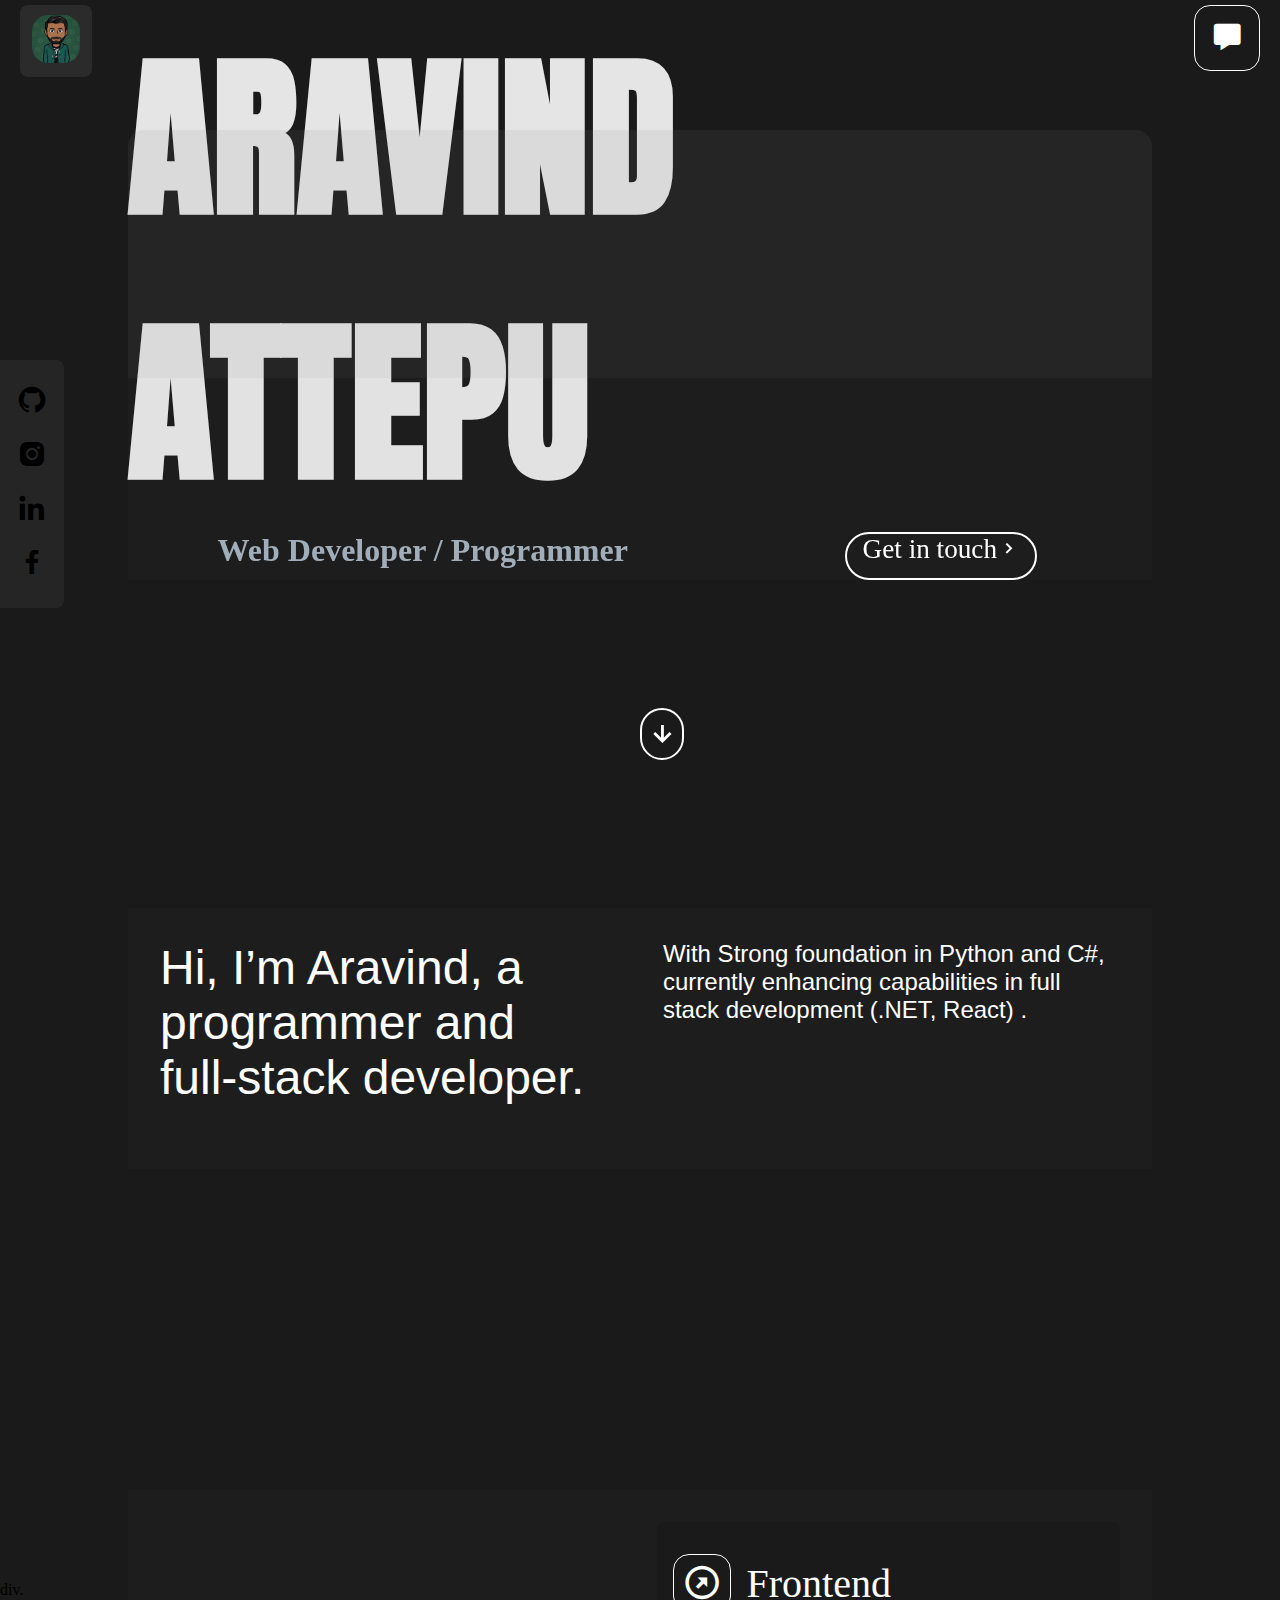
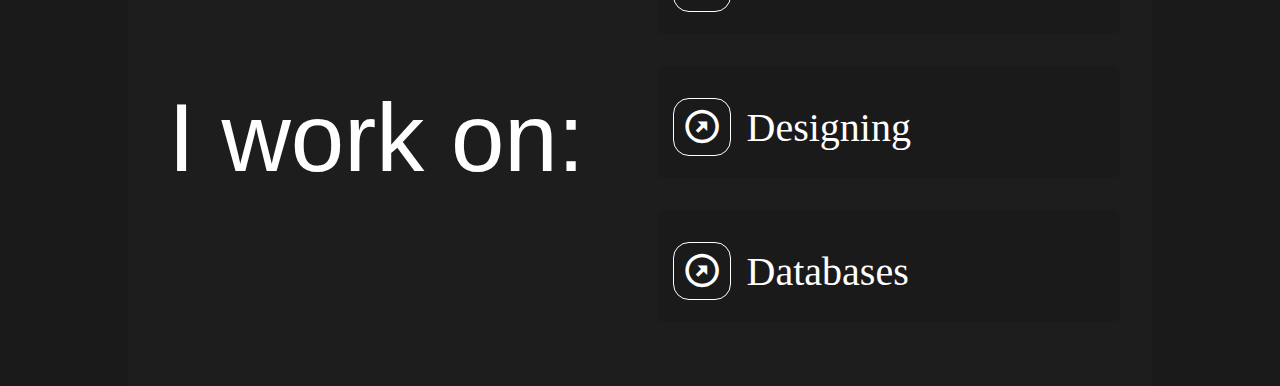
==== index.html @ 782bd21f "loaded" ====
<!DOCTYPE html>
<html lang="en">
<head>
    <meta charset="UTF-8">
    <meta name="viewport" content="width=device-width, initial-scale=1.0">
    <title>tech_bachelor</title>
    <link rel="stylesheet" href="styles.css">
    <link href='https://unpkg.com/boxicons@2.1.4/css/boxicons.min.css' rel='stylesheet'>
    <link rel="preconnect" href="https://fonts.googleapis.com">
<link rel="preconnect" href="https://fonts.gstatic.com" crossorigin>
<link href="https://fonts.googleapis.com/css2?family=Anton&display=swap" rel="stylesheet">
<link href="https://fonts.googleapis.com/css2?family=Inter:ital,opsz,wght@0,14..32,100..900;1,14..32,100..900&display=swap" rel="stylesheet">




</head>
<body>
   <div class="socialicons" style="position:absolute; height: 100%;">
    <div class="socialbox">
        
        <div class="icon"><a href="https://github.com/AravindAttepu"><i class='bx bxl-github'></i></a></div>
        <div class="icon"><a href="https://www.instagram.com/tech_bachelor/"><i class='bx bxl-instagram-alt'></i></a></div>
        <div class="icon"><a href="https://www.linkedin.com/in/aravind-attepu-5a6b39199/"><i class='bx bxl-linkedin'></i></a></div>
        <div class="icon"><a href=""><i class='bx bxl-facebook' ></i></a></div>
    </div>
</div>

    <div class="nav-bar">
        <div class="logo">
            <a href="./index.html">
            <img src="logo.jpg" alt="">
        </a>
        </div>
        <a href="mailto:aravindattepu@gmail.com">
        <div class="msg">
            <i class='bx bxs-message'></i> 
        </div></a>
    </div>
    <div class="main">
        <div class="myintro">
            <div class="myintro myname"></div>
            <span class="fullname">ARAVIND ATTEPU</span>
            <div class="profession">
                <div class="work">
                    <span>Web Developer / Programmer</span>
                </div>
                <div class="contactbtn">
                    <a href="">Get in touch<i style="font-size: 1.4rem;" class='bx bx-chevron-right' ></i></a>
                </div>
            </div>
        </div>
        <div class="downarrow" >
            <div class="shape">
                <div class="arrow"><a style="text-decoration: none; color: white;" href="#about"><i style="font-size: 2rem;" class='bx bx-down-arrow-alt' ></i></a></div>
            </div>
        </div>
        <div class="about" id="about">
            <div class="heading" style="margin-bottom: 2rem;"><span>
                Hi, I’m Aravind, a programmer and full-stack developer.</span>
            <span></span></div>
            <div class="description"><span>With Strong foundation in Python and C#, currently enhancing capabilities in full stack development (.NET, React) .</span></div>
        </div>
        <div class="skillsbox">
        <div class="skills about">
            <div class="skills-head heading"><span style="font-size: 3em; text-align: center;">I work on:</span></div>
            <div class="skills-info">
                <div class="skill">
                    <div class="arrow"><i class='bx bx-right-top-arrow-circle' ></i></div>
                    <div class="skill-name"><a href="frontend_projects.html">Frontend</a></div>
                </div>
                <div class="skill">
                    <div class="arrow"><i class='bx bx-right-top-arrow-circle'></i></div>
                    <div class="skill-name"><a href="">Designing</a></div></div>
                <div class="skill">
                    <div class="arrow"><i class='bx bx-right-top-arrow-circle'></i></div>
                    <div class="skill-name"><a href="">Databases</a></div>
                </div>
            </div>
        </div>
    </div>
    div.
   

</div>
</body>
</html>
---- styles.css ----
body, html{
    background-color:#1a1a1a;
    font-size: 16px;
    margin:0;
 
    
}
.nav-bar{
    box-sizing: border-box;
    height:max-content;
    width: 100%;
    display: flex;
    justify-content: space-between;
    background-color: #1a1a1a;
    text-align: center;
    justify-items: center;
border-radius: 1rem;
    padding: 5px 20px;
    

}
.nav-bar .logo{
   
    width: 4.5rem;
    height: 4.5rem;
    
    align-content: center;
    text-align: center;
 
    background-size: cover;
    background-color: #2b2b2b;
    border-radius: 0.5rem;
}
.nav-bar .logo img{
    border-radius: 1rem;
    width: 3rem;
    height: 3rem;
    object-fit: cover;
    
}
.nav-bar .msg
{
    align-content: center;
    width: 4em;
    height:4em;
    border-radius: 1rem;
    border: 1px solid white;
    overflow: hidden;
}
.nav-bar .msg i{
    color: white;
    font-size: 2em;
}
.main .myintro{
    box-sizing: border-box;
    margin-top:3rem;
    width: 80%;
    height: 50vh;
    background-color: #252525;
    border-radius: 1rem;
    position: relative;
    left: 10vw;
    
    
}.main .myintro .myname{
    justify-content: baseline;
    background-color:#1d1d1d;
position: absolute;
    height:calc(100% - 55%);
    width: 100%;
   left: 0;
    bottom: 0vh;
border-radius: 0;
    text-align: center;
}
.main .myintro .fullname{
    position: absolute;
    font-size: 11rem;
    font-weight: 600;
    font-family: "Anton",sans-serif;
    justify-content: center;
    display: flex;
    justify-content: center;
    width: 100%;
    bottom: 5vh;
   
    mix-blend-mode: difference;
    color: white;
    cursor: none;
}

.main .myintro .profession{
    position: absolute;
   
    width: inherit;
    margin: 0rem;
    bottom: 0vh;
    display: flex;
    justify-content:space-between;
    box-sizing: border-box;
    height: max-content;
    margin: 0 7vw;
  
  
}

.main .myintro .profession .work{
    font-size: 2rem;
    font-weight: bold;
    color: rgb(161, 174, 185);
}

.main .myintro .profession .contactbtn{
    box-sizing: border-box;
    width:12rem;
    height: 3rem;
    border-radius: 2rem;
    border: 2px solid white;
    align-content:last baseline;
    text-align: center;
    padding-bottom: 0.3rem;
    transition: 0.3s ease-out;
}
.main .myintro .profession .contactbtn a{
 text-decoration: none;
 font-size: 1.7em;
display: inline-block;
color: white;

}
.main .downarrow .shape
{position: relative;
   
   
    border: 2px solid white;
    height: 3rem;
    width:2.5rem;
    border-radius: 2em;
    text-align: center;
    align-content: center;
    left: 50vw;
}
.main .downarrow {
    position: relative;
    height: max-content;
    width: 100%;
    text-align: center;
    top:10vw;
}
.main .myintro .profession .contactbtn:hover{
   
    transform: scale(1.055);
}
.main .about{
    display: flex;
    justify-content:space-around;
    box-sizing: border-box;
    flex-direction: row; 
    width: 80%;
    height: max-content;
    top:20vh;
    position: relative;
    left:10vw;
    padding: 2em;

    background-color:#1d1d1d;
    margin-top: 6em;
    transition: 0.9s linear;
}
.main .about .heading{
    font-family: Arial, Helvetica, sans-serif;
  
    font-size: 3em;
    color: white;
    box-sizing: border-box;
    padding-right:4rem;
}
.main .about .description{
    font-family:Arial, Helvetica, sans-serif;
   
    font-size: 1.5em;
    font-weight: 100;
   font-weight: lighter;
  
    color: white;
}
.main .skillsbox{
    width: 100%;
    height: max-content;
  flex-direction: column;
  position: relative;
  top:25vh;
    
    
}
.main .skills{
    display: flex;
   flex-direction: row;
   text-wrap: balance;
   
}
.main .skills .skills-head 
{
align-content: center;
width:100%;
text-align: center;


}
.main .skills .skills-info{
height: auto;
width:100%;
}
.main .skills .skills-info .skill{
    width:100%;
    height: 7rem;
    
    margin-bottom: 2rem;
    justify-content: center;
    display: grid;
    grid-template-columns: repeat(7, 1fr);
    align-items: center;
    background-color: #1a1a1a;
    transition: 0.2s linear;
    border-radius: 0.5rem;
   
}

.main .skills .skills-info .skill:hover{
transform:translate(1rem)
}


.main .skills .skills-info .skill .arrow{
    height:3.5rem;
    width:3.5rem;
    border: 1px solid white;
    margin: 2rem 1rem;
    text-align: center;
    align-content: center;
    border-radius: 1rem;
    
}

.main .skills .skills-info .skill .arrow i{
color:white;
font-size: 2.5rem;
}

.main .skills .skills-info .skill .skill-name{


}

.main .skills .skills-info .skill .skill-name a{
    color: white;
    font-size: 2.5rem;
    font-family: 'Larsseit' sans-serif;
    text-decoration: none;
    padding-right: 100%;
}
.main .skills .skills-head{
    font-size: 2rem;
    color:white
    

}

.socialbox{
    
    
    background-color:#252525;
    height:max-content;
    width: 5vw;
    position: fixed;
    top: 40vh;
    border-radius: 0 0.5rem 0.5rem 0;
    padding: 0.5rem 0;
    

}
.socialbox .icon {
font-size: 2rem;
text-align: center;
box-sizing: border-box;
margin: 1rem 0;
transition: 0.2s ease-in;

}
.socialbox i{
    color:black;
}
.socialbox i:hover{
    transform: scale(1.2);
    
    text-shadow: 0 0px 20px white;
}

@media (max-width : 992px) {
    .main .skills .skills-head{
        font-size: 1.1rem;
        font-weight: bold;
        margin-bottom: 2rem;
        
        padding: 0;
        
    }
   
    .main .about{
        flex-wrap: wrap;
        justify-content: center;

    }
    body,html{
        font-size: 12px;
       
    }
    .main .skills{
        flex-direction: column;
        justify-content: center;
        text-align: center;
    }
    .main .skills .skills-head{
    }

    .main .myintro .fullname{
        font-size: 3rem;
        bottom: 20vh;
    }
    .main .myintro .profession .work{
        position: absolute;
        font-size: 1em;
        width: 100%;
        text-align: center;
        font-weight: light;
        font-family:'Trebuchet MS', 'Lucida Sans Unicode', 'Lucida Grande', 'Lucida Sans', Arial, sans-serif
    }
    .main .myintro .profession {
        
        position: relative;
        top:30vh;
        text-align: end;
        
    }
    .main .myintro .profession .contactbtn{
       visibility: hidden;
    }
    .main .downarrow .shape{
        left:45vw
    }
    .main .about .description{
        line-height: 3ch;
    }
    .socialbox{
        width: 8vw;
    }
}
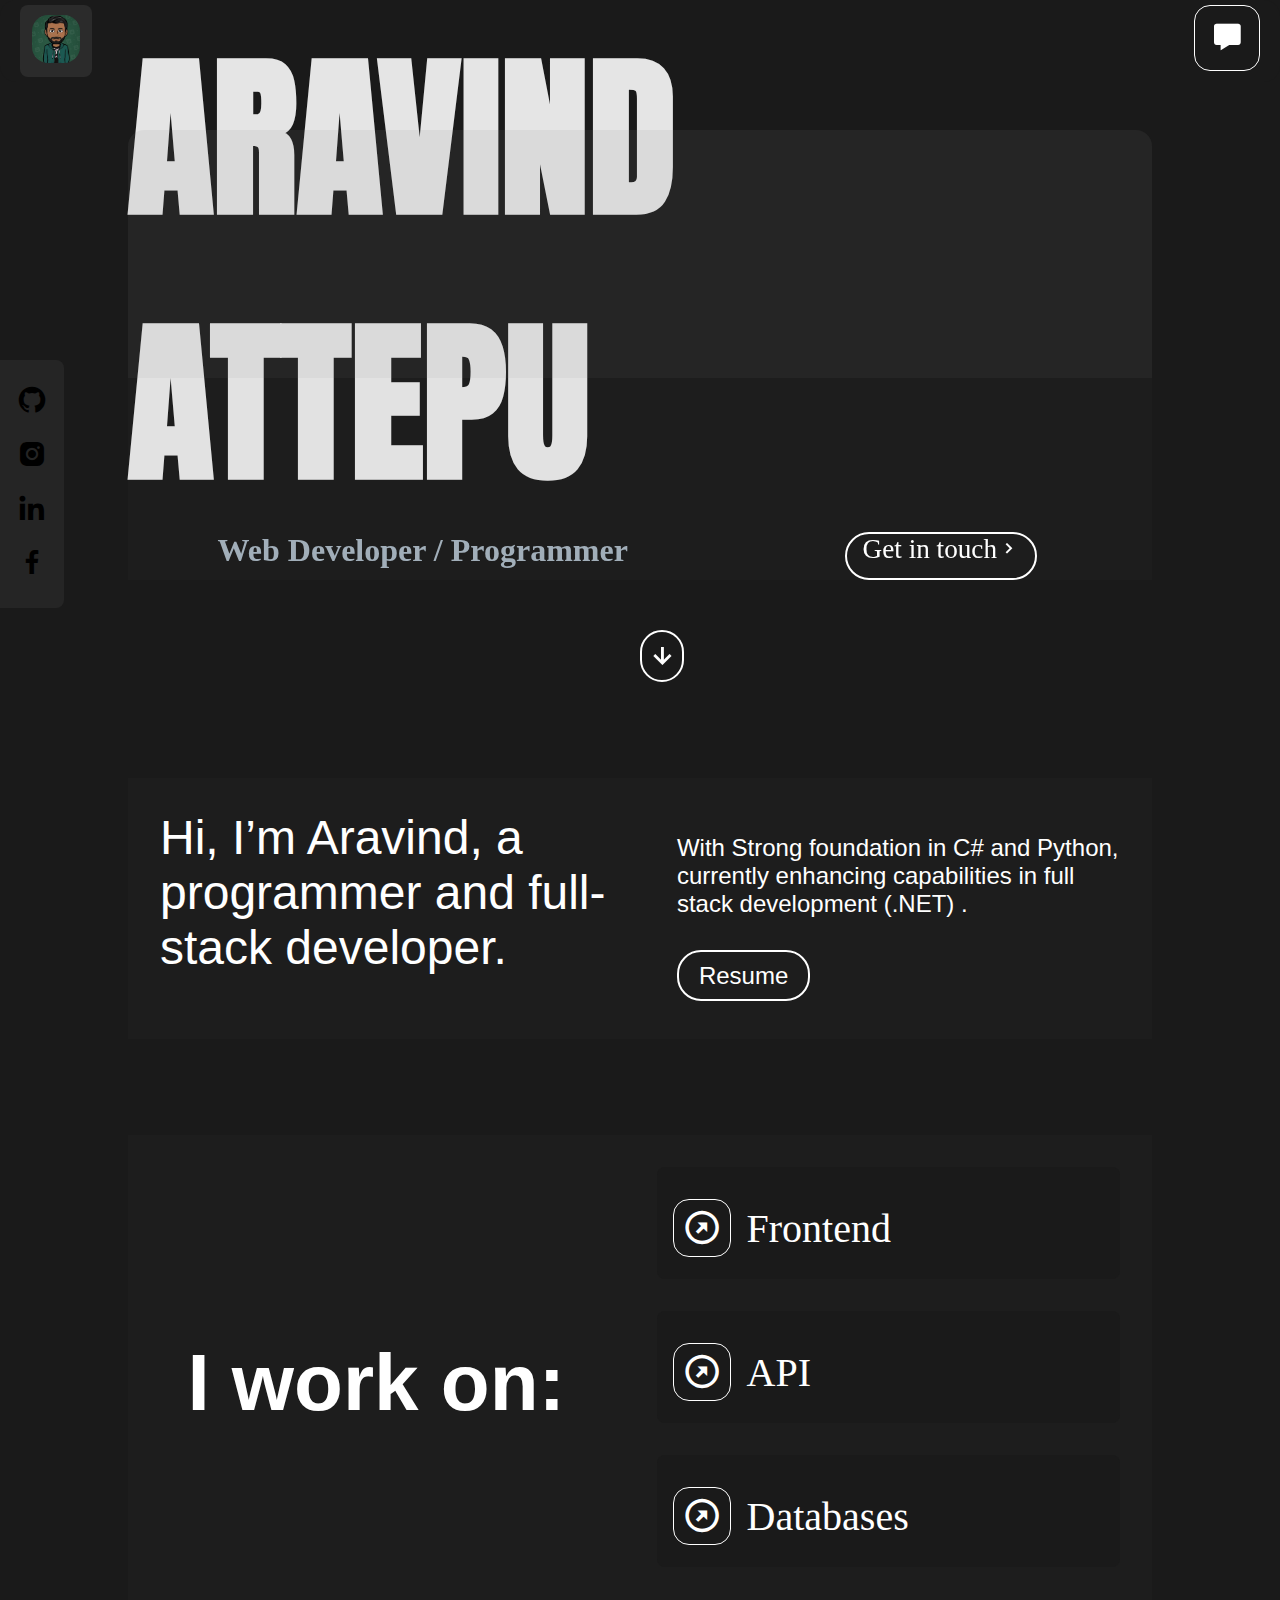
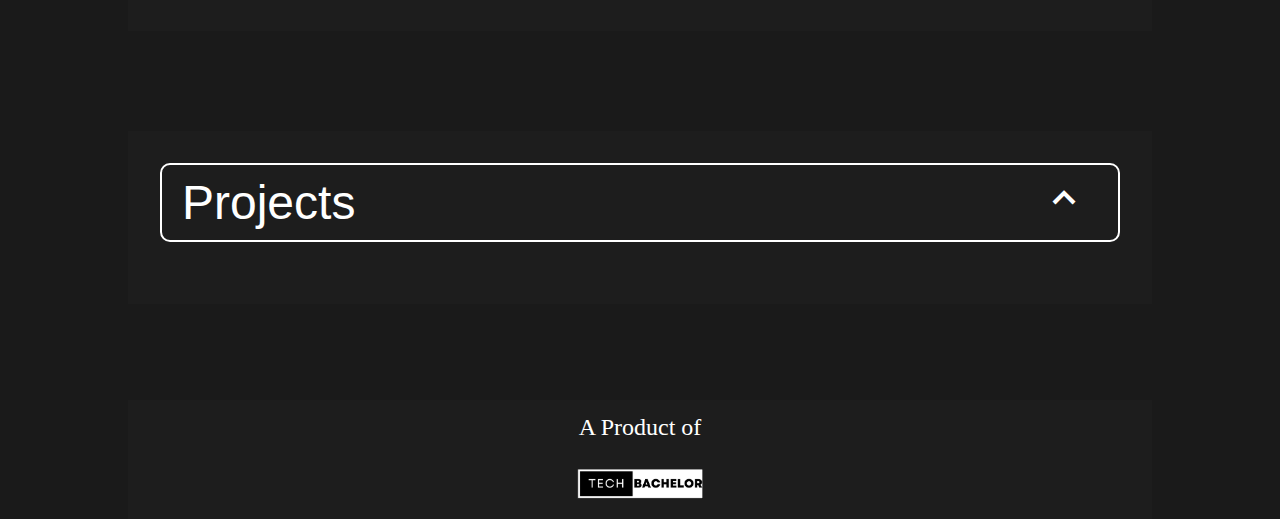
==== commit 52a4c912: "project loaded" ====
--- a/index.html
+++ b/index.html
@@ -5,6 +5,7 @@
     <meta name="viewport" content="width=device-width, initial-scale=1.0">
     <title>tech_bachelor</title>
     <link rel="stylesheet" href="styles.css">
+    
     <link href='https://unpkg.com/boxicons@2.1.4/css/boxicons.min.css' rel='stylesheet'>
     <link rel="preconnect" href="https://fonts.googleapis.com">
 <link rel="preconnect" href="https://fonts.gstatic.com" crossorigin>
@@ -16,7 +17,7 @@
 
 </head>
 <body>
-   <div class="socialicons" style="position:absolute; height: 100%;">
+   <div class="socialicons" style="position:absolute; height: 100%; z-index: 100;">
     <div class="socialbox">
         
         <div class="icon"><a href="https://github.com/AravindAttepu"><i class='bx bxl-github'></i></a></div>
@@ -46,7 +47,7 @@
                     <span>Web Developer / Programmer</span>
                 </div>
                 <div class="contactbtn">
-                    <a href="">Get in touch<i style="font-size: 1.4rem;" class='bx bx-chevron-right' ></i></a>
+                    <a href="mailto:aravindattepu@gmail.com">Get in touch<i style="font-size: 1.4rem;" class='bx bx-chevron-right' ></i></a>
                 </div>
             </div>
         </div>
@@ -55,23 +56,26 @@
                 <div class="arrow"><a style="text-decoration: none; color: white;" href="#about"><i style="font-size: 2rem;" class='bx bx-down-arrow-alt' ></i></a></div>
             </div>
         </div>
-        <div class="about" id="about">
+        <div class="about" id="about" style="">
             <div class="heading" style="margin-bottom: 2rem;"><span>
                 Hi, I’m Aravind, a programmer and full-stack developer.</span>
             <span></span></div>
-            <div class="description"><span>With Strong foundation in Python and C#, currently enhancing capabilities in full stack development (.NET, React) .</span></div>
+            <div class="description" style="box-sizing: border-box;"><p>With Strong foundation in C# and Python, currently enhancing capabilities in full stack development (.NET) .</p>
+                <p><a class="resume" href="https://drive.google.com/file/d/1Z-JsntuvM0H3a1ESGID-cjS2zZkqzYHt/view?usp=sharing" target="_blank">Resume</a></p>
+                </div>
+           
         </div>
         <div class="skillsbox">
         <div class="skills about">
-            <div class="skills-head heading"><span style="font-size: 3em; text-align: center;">I work on:</span></div>
+            <div class="skills-head heading"><span style=" text-align: center;">I work on:</span></div>
             <div class="skills-info">
                 <div class="skill">
                     <div class="arrow"><i class='bx bx-right-top-arrow-circle' ></i></div>
-                    <div class="skill-name"><a href="frontend_projects.html">Frontend</a></div>
+                    <div class="skill-name"><a href="">Frontend</a></div>
                 </div>
                 <div class="skill">
                     <div class="arrow"><i class='bx bx-right-top-arrow-circle'></i></div>
-                    <div class="skill-name"><a href="">Designing</a></div></div>
+                    <div class="skill-name"><a href="">API</a></div></div>
                 <div class="skill">
                     <div class="arrow"><i class='bx bx-right-top-arrow-circle'></i></div>
                     <div class="skill-name"><a href="">Databases</a></div>
@@ -79,9 +83,59 @@
             </div>
         </div>
     </div>
-    div.
+    <div class="navigationsection">
+        <div class="innercontent about" style="text-align: center; display: block;">
+            <div class="projects_gate" id="projects_gate">Projects <span style="float: right; padding-inline-end: 20px;"><i class='bx bx-chevron-down bx-rotate-180'></i></span> </div>
+            <div class="project_tab hide" id="project_tab" >
+            <div class="projects">
+                <div class="heading">Marvel Comics</div>
+                <div class="description">``Display Marvel characters with their comics, series, and detailed info using the Marvel API.``</div>
+                <div class="projectinfo ">
+                    <p>This project is a web application developed using the Marvel API to provide an interactive platform for exploring Marvel characters, their associated comics, and series. Users can:</p>
+                    <ul>
+                        <li><strong>Characters:</strong> Search and discover detailed profiles of iconic Marvel characters.</li>
+                        <li><strong>Comics and Series:</strong> Access comprehensive lists of comics and series featuring specific characters, complete with descriptions, publication details, and imagery.</li>
+                        <li><strong>User-Friendly Interface:</strong> Enjoy a visually engaging and intuitive interface for easy navigation through the vast Marvel universe.</li>
+
+                    </ul>
+                    <p>Website: <a href="https://tech-bachelor.somee.com/" target="_blank" rel="noopener noreferrer">Click here</a>
+                    </p>
+                    
+                </div>
+            </div>
+            <div class="projects">
+                <div class="heading">Order Management</div>
+                <div class="description">``Seamlessly store and track orders in a database.``</div>
+                <div class="projectinfo">
+                    <p>This project is a web-based application designed to manage customer orders efficiently. Key features include:</p>
+                    <ul>
+                        <li><strong>Customer Registration:</strong> New customers can register with email verification to ensure authenticity. Only verified users can place orders.</li>
+                        <li><strong>Order Management:</strong> Customers can enter their orders, including item details, which are securely stored in a database.</li>
+                        <li><strong>Orders Page:</strong> A dedicated page displays all customer orders for easy tracking and management.</li>
+                        <li><strong>AJAX Integration:</strong> AJAX is used to send and receive data seamlessly, providing a smooth and responsive user experience.</li>
+
+                    </ul>
+                    <p>Website: <a href="https://aravindattepu.github.io/Restaurant_webapi/" target="_blank" rel="noopener noreferrer">Click here</a>
+                    </p>
+                    
+                </div>
+            </div>
+            <div class="clonebtn projects_gate" style="background-color: rgb(19, 3, 245);">
+                <a href="frontend_projects.html" style="text-decoration: none; color: white;"><span>Website Clones</span></a>
+
+            </div>
+        </div>
+        <div class="resume_tab"></div>
+        </div>
+
+    </div>
+    <div class="footer about" style="padding: 0; flex-direction: column;">
+        <div class="contact"><span>A Product of </span></div>
+        <div class="footer_details contact"><img height="30px" src="logo-lg.png" alt=""></div>
+    </div>
    
 
 </div>
 </body>
+<script type="text/javascript" src="index.js"></script>
 </html>--- a/styles.css
+++ b/styles.css
@@ -3,8 +3,12 @@
     background-color:#1a1a1a;
     font-size: 16px;
     margin:0;
- 
-    
+    scroll-behavior: smooth; 
+    
+}
+::selection {
+    background-color: #4caf4f00;
+    color: rgb(69, 86, 196);
 }
 .nav-bar{
     box-sizing: border-box;
@@ -141,12 +145,16 @@
     align-content: center;
     left: 50vw;
 }
+.innercontent
+{
+   
+}
 .main .downarrow {
     position: relative;
     height: max-content;
     width: 100%;
     text-align: center;
-    top:10vw;
+   margin-top: 50px;
 }
 .main .myintro .profession .contactbtn:hover{
    
@@ -158,15 +166,15 @@
     box-sizing: border-box;
     flex-direction: row; 
     width: 80%;
-    height: max-content;
-    top:20vh;
+    
+    
     position: relative;
     left:10vw;
     padding: 2em;
 
     background-color:#1d1d1d;
     margin-top: 6em;
-    transition: 0.9s linear;
+
 }
 .main .about .heading{
     font-family: Arial, Helvetica, sans-serif;
@@ -185,14 +193,89 @@
   
     color: white;
 }
+.projects{
+    border: 2px solid white;
+    border-radius: 15px;
+    padding: 10px;
+    margin-bottom: 50px;
+}
+.projectinfo{
+    font-family:Arial, Helvetica, sans-serif;
+    color: rgba(255, 255, 255, 0.567);
+    font-size: 1.2em;
+    text-align: left;
+    text-align: justify;
+    padding-top: 20px;
+    line-height: 1.5;
+
+    
+}
+.projectinfo > ul > li{
+    margin-bottom: 10px;
+}
+.innercontent{
+    transition: all 1s ease-in-out;
+}
+.project_tab{
+    transition: all 1s ease-in-out;
+   
+}
+
+.hide{
+    opacity: 0;
+    max-height: 0;
+    transition: all 0.5s ease-in-out;
+    overflow: hidden;
+    max-height: 0;
+}
+.projects_gate{
+   
+    width:100%;
+    box-sizing: border-box;
+    border-radius: 10px;
+    font-size: 3em;
+    padding: 10px;
+    text-align: left;
+    padding-inline-start: 20px;
+    border: 2px solid;
+    font-family:Arial, Helvetica, sans-serif;
+    margin-bottom: 30px;
+    cursor: pointer;
+    color: white;
+}
+.clonebtn{
+    text-align: center;
+    font-size: 2em;
+    width: 50%;
+    margin: auto;
+}
+.resume{
+    border: 2px solid white;
+    padding: 10px;
+    padding-inline: 20px;
+    border-radius: 1em;
+    text-decoration: none;
+    color: white;
+   position: relative;
+   top:20px
+}
+.navigationsection a{
+    text-decoration: none;
+    color:rgb(59, 59, 255)
+}
 .main .skillsbox{
     width: 100%;
-    height: max-content;
+   
   flex-direction: column;
   position: relative;
-  top:25vh;
-    
-    
+  margin-bottom: 100px;
+    
+    
+}
+.main .skills .skills-head
+{
+    font-size: 5rem;
+    font-weight: bolder;
 }
 .main .skills{
     display: flex;
@@ -261,7 +344,7 @@
     padding-right: 100%;
 }
 .main .skills .skills-head{
-    font-size: 2rem;
+
     color:white
     
 
@@ -295,6 +378,23 @@
     transform: scale(1.2);
     
     text-shadow: 0 0px 20px white;
+}
+
+.footer{
+    padding-top: 100px;
+}
+.contact{
+    color: white;
+   font-size: 1.5rem;
+   font-weight: 500;
+  text-align: center;
+    background-color:#1d1d1d;
+    width: 80%;
+    margin-inline: auto;
+    
+    padding:14px;
+    box-sizing: border-box;
+
 }
 
 @media (max-width : 992px) {
@@ -309,7 +409,8 @@
    
     .main .about{
         flex-wrap: wrap;
-        justify-content: center;
+       
+      
 
     }
     body,html{
@@ -323,10 +424,18 @@
     }
     .main .skills .skills-head{
     }
-
+    .main .about .heading{
+        font-size: 3em;
+    }
+   .projectinfo > ul{
+padding-left: 20px;
+    }
     .main .myintro .fullname{
         font-size: 3rem;
         bottom: 20vh;
+    }
+    .projects > .description{
+        display: none;
     }
     .main .myintro .profession .work{
         position: absolute;
@@ -349,10 +458,20 @@
     .main .downarrow .shape{
         left:45vw
     }
+    
     .main .about .description{
         line-height: 3ch;
     }
     .socialbox{
         width: 8vw;
     }
+    .projects > .heading,.description
+    {
+        text-align: center;
+    }
+    .main .about .description{
+        text-align: left;
+        font-size: 1.3em;
+        
+    }
 }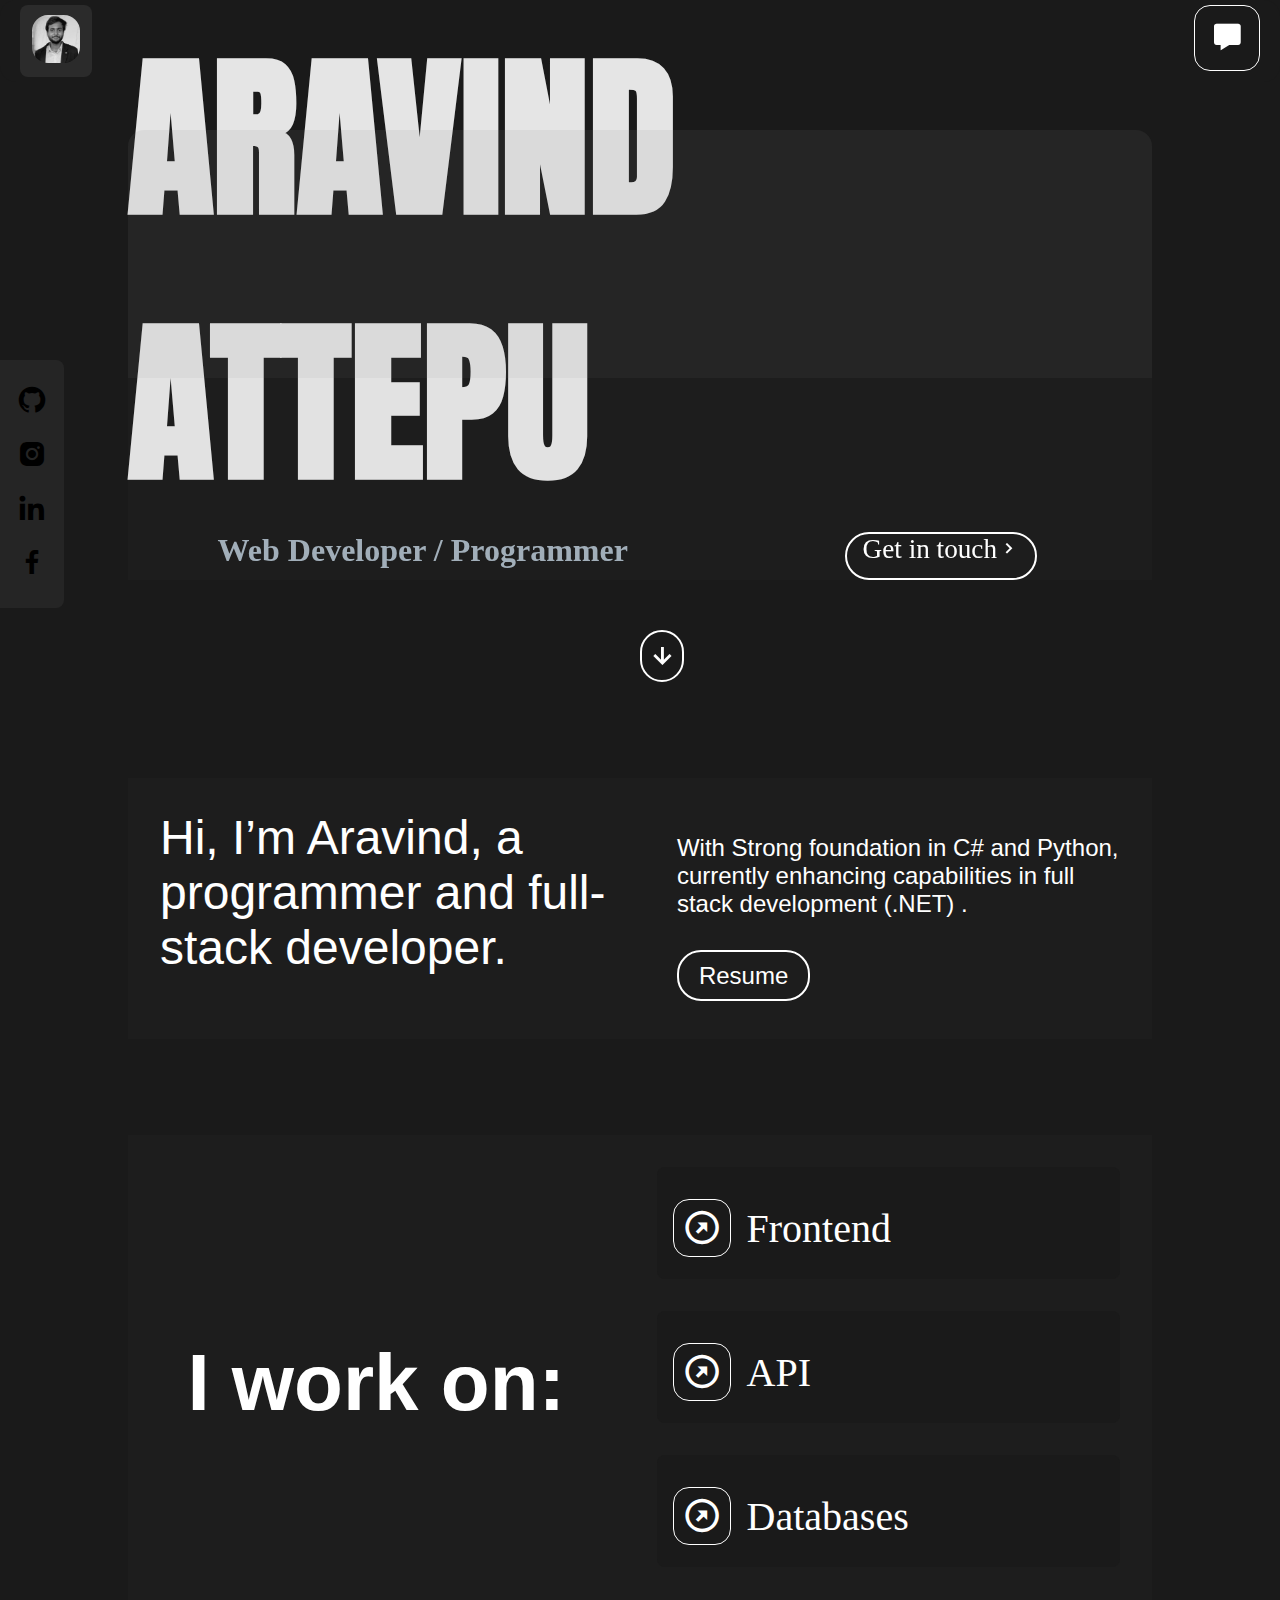
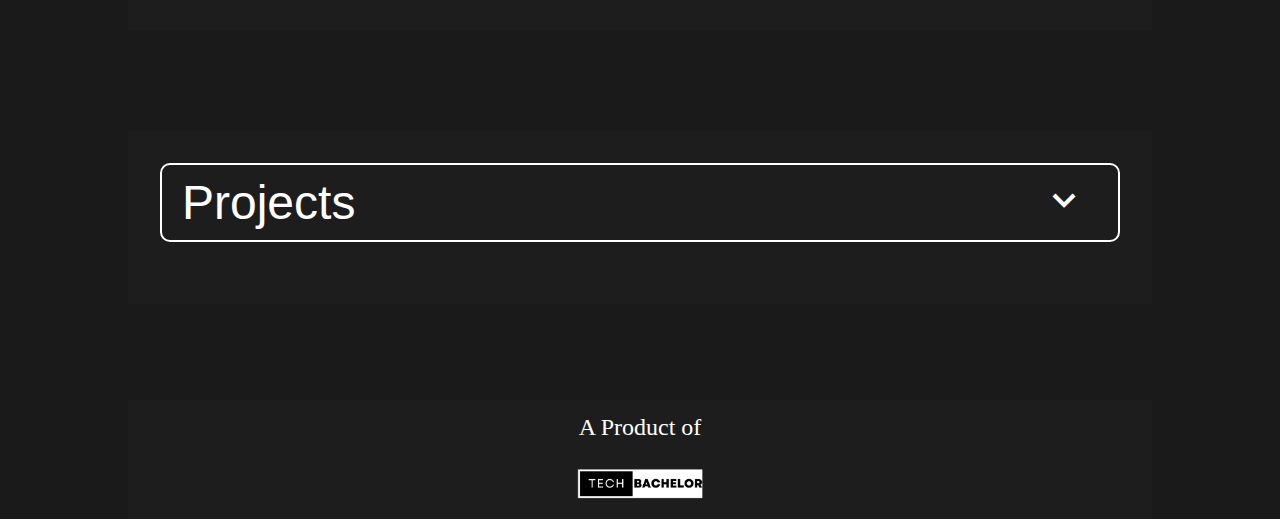
==== commit 79980d12: "Add files via upload" ====
--- a/index.html
+++ b/index.html
@@ -1,141 +1,176 @@
-<!DOCTYPE html>
-<html lang="en">
-<head>
-    <meta charset="UTF-8">
-    <meta name="viewport" content="width=device-width, initial-scale=1.0">
-    <title>tech_bachelor</title>
-    <link rel="stylesheet" href="styles.css">
-    
-    <link href='https://unpkg.com/boxicons@2.1.4/css/boxicons.min.css' rel='stylesheet'>
-    <link rel="preconnect" href="https://fonts.googleapis.com">
-<link rel="preconnect" href="https://fonts.gstatic.com" crossorigin>
-<link href="https://fonts.googleapis.com/css2?family=Anton&display=swap" rel="stylesheet">
-<link href="https://fonts.googleapis.com/css2?family=Inter:ital,opsz,wght@0,14..32,100..900;1,14..32,100..900&display=swap" rel="stylesheet">
-
-
-
-
-</head>
-<body>
-   <div class="socialicons" style="position:absolute; height: 100%; z-index: 100;">
-    <div class="socialbox">
-        
-        <div class="icon"><a href="https://github.com/AravindAttepu"><i class='bx bxl-github'></i></a></div>
-        <div class="icon"><a href="https://www.instagram.com/tech_bachelor/"><i class='bx bxl-instagram-alt'></i></a></div>
-        <div class="icon"><a href="https://www.linkedin.com/in/aravind-attepu-5a6b39199/"><i class='bx bxl-linkedin'></i></a></div>
-        <div class="icon"><a href=""><i class='bx bxl-facebook' ></i></a></div>
-    </div>
-</div>
-
-    <div class="nav-bar">
-        <div class="logo">
-            <a href="./index.html">
-            <img src="logo.jpg" alt="">
-        </a>
-        </div>
-        <a href="mailto:aravindattepu@gmail.com">
-        <div class="msg">
-            <i class='bx bxs-message'></i> 
-        </div></a>
-    </div>
-    <div class="main">
-        <div class="myintro">
-            <div class="myintro myname"></div>
-            <span class="fullname">ARAVIND ATTEPU</span>
-            <div class="profession">
-                <div class="work">
-                    <span>Web Developer / Programmer</span>
-                </div>
-                <div class="contactbtn">
-                    <a href="mailto:aravindattepu@gmail.com">Get in touch<i style="font-size: 1.4rem;" class='bx bx-chevron-right' ></i></a>
-                </div>
-            </div>
-        </div>
-        <div class="downarrow" >
-            <div class="shape">
-                <div class="arrow"><a style="text-decoration: none; color: white;" href="#about"><i style="font-size: 2rem;" class='bx bx-down-arrow-alt' ></i></a></div>
-            </div>
-        </div>
-        <div class="about" id="about" style="">
-            <div class="heading" style="margin-bottom: 2rem;"><span>
-                Hi, I’m Aravind, a programmer and full-stack developer.</span>
-            <span></span></div>
-            <div class="description" style="box-sizing: border-box;"><p>With Strong foundation in C# and Python, currently enhancing capabilities in full stack development (.NET) .</p>
-                <p><a class="resume" href="https://drive.google.com/file/d/1Z-JsntuvM0H3a1ESGID-cjS2zZkqzYHt/view?usp=sharing" target="_blank">Resume</a></p>
-                </div>
-           
-        </div>
-        <div class="skillsbox">
-        <div class="skills about">
-            <div class="skills-head heading"><span style=" text-align: center;">I work on:</span></div>
-            <div class="skills-info">
-                <div class="skill">
-                    <div class="arrow"><i class='bx bx-right-top-arrow-circle' ></i></div>
-                    <div class="skill-name"><a href="">Frontend</a></div>
-                </div>
-                <div class="skill">
-                    <div class="arrow"><i class='bx bx-right-top-arrow-circle'></i></div>
-                    <div class="skill-name"><a href="">API</a></div></div>
-                <div class="skill">
-                    <div class="arrow"><i class='bx bx-right-top-arrow-circle'></i></div>
-                    <div class="skill-name"><a href="">Databases</a></div>
-                </div>
-            </div>
-        </div>
-    </div>
-    <div class="navigationsection">
-        <div class="innercontent about" style="text-align: center; display: block;">
-            <div class="projects_gate" id="projects_gate">Projects <span style="float: right; padding-inline-end: 20px;"><i class='bx bx-chevron-down bx-rotate-180'></i></span> </div>
-            <div class="project_tab hide" id="project_tab" >
-            <div class="projects">
-                <div class="heading">Marvel Comics</div>
-                <div class="description">``Display Marvel characters with their comics, series, and detailed info using the Marvel API.``</div>
-                <div class="projectinfo ">
-                    <p>This project is a web application developed using the Marvel API to provide an interactive platform for exploring Marvel characters, their associated comics, and series. Users can:</p>
-                    <ul>
-                        <li><strong>Characters:</strong> Search and discover detailed profiles of iconic Marvel characters.</li>
-                        <li><strong>Comics and Series:</strong> Access comprehensive lists of comics and series featuring specific characters, complete with descriptions, publication details, and imagery.</li>
-                        <li><strong>User-Friendly Interface:</strong> Enjoy a visually engaging and intuitive interface for easy navigation through the vast Marvel universe.</li>
-
-                    </ul>
-                    <p>Website: <a href="https://tech-bachelor.somee.com/" target="_blank" rel="noopener noreferrer">Click here</a>
-                    </p>
-                    
-                </div>
-            </div>
-            <div class="projects">
-                <div class="heading">Order Management</div>
-                <div class="description">``Seamlessly store and track orders in a database.``</div>
-                <div class="projectinfo">
-                    <p>This project is a web-based application designed to manage customer orders efficiently. Key features include:</p>
-                    <ul>
-                        <li><strong>Customer Registration:</strong> New customers can register with email verification to ensure authenticity. Only verified users can place orders.</li>
-                        <li><strong>Order Management:</strong> Customers can enter their orders, including item details, which are securely stored in a database.</li>
-                        <li><strong>Orders Page:</strong> A dedicated page displays all customer orders for easy tracking and management.</li>
-                        <li><strong>AJAX Integration:</strong> AJAX is used to send and receive data seamlessly, providing a smooth and responsive user experience.</li>
-
-                    </ul>
-                    <p>Website: <a href="https://aravindattepu.github.io/Restaurant_webapi/" target="_blank" rel="noopener noreferrer">Click here</a>
-                    </p>
-                    
-                </div>
-            </div>
-            <div class="clonebtn projects_gate" style="background-color: rgb(19, 3, 245);">
-                <a href="frontend_projects.html" style="text-decoration: none; color: white;"><span>Website Clones</span></a>
-
-            </div>
-        </div>
-        <div class="resume_tab"></div>
-        </div>
-
-    </div>
-    <div class="footer about" style="padding: 0; flex-direction: column;">
-        <div class="contact"><span>A Product of </span></div>
-        <div class="footer_details contact"><img height="30px" src="logo-lg.png" alt=""></div>
-    </div>
-   
-
-</div>
-</body>
-<script type="text/javascript" src="index.js"></script>
+<!DOCTYPE html>
+<html lang="en">
+<head>
+    <meta charset="UTF-8">
+    <meta name="viewport" content="width=device-width, initial-scale=1.0">
+    <title>tech_bachelor</title>
+    <link rel="stylesheet" href="styles.css">
+    
+    <link href='https://unpkg.com/boxicons@2.1.4/css/boxicons.min.css' rel='stylesheet'>
+    <link rel="preconnect" href="https://fonts.googleapis.com">
+<link rel="preconnect" href="https://fonts.gstatic.com" crossorigin>
+<link href="https://fonts.googleapis.com/css2?family=Anton&display=swap" rel="stylesheet">
+<link href="https://fonts.googleapis.com/css2?family=Inter:ital,opsz,wght@0,14..32,100..900;1,14..32,100..900&display=swap" rel="stylesheet">
+
+
+
+
+</head>
+<body>
+   <div class="socialicons" style="position:absolute; height: 100%; z-index: 100;">
+    <div class="socialbox">
+        
+        <div class="icon"><a href="https://github.com/AravindAttepu"><i class='bx bxl-github'></i></a></div>
+        <div class="icon"><a href="https://www.instagram.com/tech_bachelor/"><i class='bx bxl-instagram-alt'></i></a></div>
+        <div class="icon"><a href="https://www.linkedin.com/in/aravind-attepu-5a6b39199/"><i class='bx bxl-linkedin'></i></a></div>
+        <div class="icon"><a href=""><i class='bx bxl-facebook' ></i></a></div>
+    </div>
+</div>
+
+    <div class="nav-bar">
+        <div class="logo">
+            <a href="./index.html">
+            <img src="profile.png" alt="">
+        </a>
+        </div>
+        <a href="mailto:aravindattepu@gmail.com">
+        <div class="msg">
+            <i class='bx bxs-message'></i> 
+        </div></a>
+    </div>
+    <div class="main">
+        <div class="myintro">
+            <div class="myintro myname"></div>
+            <span class="fullname">ARAVIND ATTEPU</span>
+            <div class="profession">
+                <div class="work">
+                    <span>Web Developer / Programmer</span>
+                </div>
+                <div class="contactbtn">
+                    <a href="mailto:aravindattepu@gmail.com">Get in touch<i style="font-size: 1.4rem;" class='bx bx-chevron-right' ></i></a>
+                </div>
+            </div>
+        </div>
+        <div class="downarrow" >
+            <div class="shape">
+                <div class="arrow"><a style="text-decoration: none; color: white;" href="#about"><i style="font-size: 2rem;" class='bx bx-down-arrow-alt' ></i></a></div>
+            </div>
+        </div>
+        <div class="about" id="about" style="">
+            <div class="heading" style="margin-bottom: 2rem;"><span>
+                Hi, I’m Aravind, a programmer and full-stack developer.</span>
+            <span></span></div>
+            <div class="description" style="box-sizing: border-box;"><p>With Strong foundation in C# and Python, currently enhancing capabilities in full stack development (.NET) .</p>
+                <p><a class="resume" href="https://drive.google.com/file/d/1XsPG6WqtU1S13CMLSv3Vjuhn6eRN1OPO/view?usp=sharing" target="_blank">Resume</a></p>
+                </div>
+           
+        </div>
+        <div class="skillsbox">
+        <div class="skills about">
+            <div class="skills-head heading"><span style=" text-align: center;">I work on:</span></div>
+            <div class="skills-info">
+                <div class="skill">
+                    <div class="arrow"><i class='bx bx-right-top-arrow-circle' ></i></div>
+                    <div class="skill-name"><a href="">Frontend</a></div>
+                </div>
+                <div class="skill">
+                    <div class="arrow"><i class='bx bx-right-top-arrow-circle'></i></div>
+                    <div class="skill-name"><a href="">API</a></div></div>
+                <div class="skill">
+                    <div class="arrow"><i class='bx bx-right-top-arrow-circle'></i></div>
+                    <div class="skill-name"><a href="">Databases</a></div>
+                </div>
+            </div>
+        </div>
+    </div>
+    <div class="navigationsection">
+        <div class="innercontent about" style="text-align: center; display: block;">
+            <div class="projects_gate" id="projects_gate">Projects <span style="float: right; padding-inline-end: 20px;"><i class='bx bx-chevron-down bx-rotate-0'></i></span> </div>
+            <div class="project_tab hide" id="project_tab" >
+                <div class="projects">
+                    <div class="heading">Fake Restaurant API</div>
+                    <div class="description">``A mock API for restaurant-related data, ideal for testing and development.``</div>
+                    <div class="projectinfo">
+                        <p>The Fake Restaurant API is a mock API designed for developers to simulate restaurant-related data for testing and development purposes.</p>
+                        <ul>
+                            <li><strong>Realistic Restaurant Data:</strong> Provides names, addresses, resaurant type and more</li>
+                            <li><strong>Menu & Pricing:</strong> Simulates food items, categories, and pricing details.</li>
+                            <li><strong>Order Simulation: </strong> Supports order processing.</li>
+                            <li><strong>User Authentication:</strong> Enables basic authentication to identify user and make orders.</li>
+    
+                        </ul>
+                        <p>Website: <a href="https://fakerestaurantapi.runasp.net/" target="_blank" rel="noopener noreferrer">Click here</a>
+                        </p>
+                        
+                    </div>
+                </div>
+            <div class="projects">
+                <div class="heading">Marvel Comics</div>
+                <div class="description">``Display Marvel characters with their comics, series, and detailed info using the Marvel API.``</div>
+                <div class="projectinfo ">
+                    <p>This project is a web application developed using the Marvel API to provide an interactive platform for exploring Marvel characters, their associated comics, and series. Users can:</p>
+                    <ul>
+                        <li><strong>Characters:</strong> Search and discover detailed profiles of iconic Marvel characters.</li>
+                        <li><strong>Comics and Series:</strong> Access comprehensive lists of comics and series featuring specific characters, complete with descriptions, publication details, and imagery.</li>
+                        <li><strong>User-Friendly Interface:</strong> Enjoy a visually engaging and intuitive interface for easy navigation through the vast Marvel universe.</li>
+
+                    </ul>
+                    <p>Website: <a href="https://tech-bachelor.somee.com/" target="_blank" rel="noopener noreferrer">Click here</a>
+                    </p>
+                    
+                </div>
+            </div>
+            <div class="projects">
+                <div class="heading">Order Management</div>
+                <div class="description">``Seamlessly store and track orders in a database.``</div>
+                <div class="projectinfo">
+                    <p>This project is a web-based application designed to manage customer orders efficiently. Key features include:</p>
+                    <ul>
+                        <li><strong>Customer Registration:</strong> New customers can register with email verification to ensure authenticity. Only verified users can place orders.</li>
+                        <li><strong>Order Management:</strong> Customers can enter their orders, including item details, which are securely stored in a database.</li>
+                        <li><strong>Orders Page:</strong> A dedicated page displays all customer orders for easy tracking and management.</li>
+                        <li><strong>AJAX Integration:</strong> AJAX is used to send and receive data seamlessly, providing a smooth and responsive user experience.</li>
+
+                    </ul>
+                    <p>Website: <a href="https://aravindattepu.github.io/Restaurant_webapi/" target="_blank" rel="noopener noreferrer">Click here</a>
+                    </p>
+                    
+                </div>
+            </div>
+           
+            <div class="clonebtn projects_gate" style="background-color: rgb(19, 3, 245);">
+                <a href="frontend_projects.html" style="text-decoration: none; color: white;"><span>Website Clones</span></a>
+
+            </div>
+        </div>
+        <div class="resume_tab"></div>
+        </div>
+
+    </div>
+
+    
+               
+               
+
+        
+        
+            
+               
+    
+    <div class="footer about" style="padding: 0; flex-direction: column;">
+        <div class="contact"><span>A Product of </span></div>
+        <div class="footer_details contact"><img height="30px" src="logo-lg.png" alt=""></div>
+    </div>
+   
+
+</div>
+</body>
+<script type="text/javascript" src="index.js"></script>
+
+
+
+
+</script>
+
+    
 </html>--- a/styles.css
+++ b/styles.css
@@ -1,477 +1,551 @@
-
-body, html{
-    background-color:#1a1a1a;
-    font-size: 16px;
-    margin:0;
-    scroll-behavior: smooth; 
-    
-}
-::selection {
-    background-color: #4caf4f00;
-    color: rgb(69, 86, 196);
-}
-.nav-bar{
-    box-sizing: border-box;
-    height:max-content;
-    width: 100%;
-    display: flex;
-    justify-content: space-between;
-    background-color: #1a1a1a;
-    text-align: center;
-    justify-items: center;
-border-radius: 1rem;
-    padding: 5px 20px;
-    
-
-}
-.nav-bar .logo{
-   
-    width: 4.5rem;
-    height: 4.5rem;
-    
-    align-content: center;
-    text-align: center;
- 
-    background-size: cover;
-    background-color: #2b2b2b;
-    border-radius: 0.5rem;
-}
-.nav-bar .logo img{
-    border-radius: 1rem;
-    width: 3rem;
-    height: 3rem;
-    object-fit: cover;
-    
-}
-.nav-bar .msg
-{
-    align-content: center;
-    width: 4em;
-    height:4em;
-    border-radius: 1rem;
-    border: 1px solid white;
-    overflow: hidden;
-}
-.nav-bar .msg i{
-    color: white;
-    font-size: 2em;
-}
-.main .myintro{
-    box-sizing: border-box;
-    margin-top:3rem;
-    width: 80%;
-    height: 50vh;
-    background-color: #252525;
-    border-radius: 1rem;
-    position: relative;
-    left: 10vw;
-    
-    
-}.main .myintro .myname{
-    justify-content: baseline;
-    background-color:#1d1d1d;
-position: absolute;
-    height:calc(100% - 55%);
-    width: 100%;
-   left: 0;
-    bottom: 0vh;
-border-radius: 0;
-    text-align: center;
-}
-.main .myintro .fullname{
-    position: absolute;
-    font-size: 11rem;
-    font-weight: 600;
-    font-family: "Anton",sans-serif;
-    justify-content: center;
-    display: flex;
-    justify-content: center;
-    width: 100%;
-    bottom: 5vh;
-   
-    mix-blend-mode: difference;
-    color: white;
-    cursor: none;
-}
-
-.main .myintro .profession{
-    position: absolute;
-   
-    width: inherit;
-    margin: 0rem;
-    bottom: 0vh;
-    display: flex;
-    justify-content:space-between;
-    box-sizing: border-box;
-    height: max-content;
-    margin: 0 7vw;
-  
-  
-}
-
-.main .myintro .profession .work{
-    font-size: 2rem;
-    font-weight: bold;
-    color: rgb(161, 174, 185);
-}
-
-.main .myintro .profession .contactbtn{
-    box-sizing: border-box;
-    width:12rem;
-    height: 3rem;
-    border-radius: 2rem;
-    border: 2px solid white;
-    align-content:last baseline;
-    text-align: center;
-    padding-bottom: 0.3rem;
-    transition: 0.3s ease-out;
-}
-.main .myintro .profession .contactbtn a{
- text-decoration: none;
- font-size: 1.7em;
-display: inline-block;
-color: white;
-
-}
-.main .downarrow .shape
-{position: relative;
-   
-   
-    border: 2px solid white;
-    height: 3rem;
-    width:2.5rem;
-    border-radius: 2em;
-    text-align: center;
-    align-content: center;
-    left: 50vw;
-}
-.innercontent
-{
-   
-}
-.main .downarrow {
-    position: relative;
-    height: max-content;
-    width: 100%;
-    text-align: center;
-   margin-top: 50px;
-}
-.main .myintro .profession .contactbtn:hover{
-   
-    transform: scale(1.055);
-}
-.main .about{
-    display: flex;
-    justify-content:space-around;
-    box-sizing: border-box;
-    flex-direction: row; 
-    width: 80%;
-    
-    
-    position: relative;
-    left:10vw;
-    padding: 2em;
-
-    background-color:#1d1d1d;
-    margin-top: 6em;
-
-}
-.main .about .heading{
-    font-family: Arial, Helvetica, sans-serif;
-  
-    font-size: 3em;
-    color: white;
-    box-sizing: border-box;
-    padding-right:4rem;
-}
-.main .about .description{
-    font-family:Arial, Helvetica, sans-serif;
-   
-    font-size: 1.5em;
-    font-weight: 100;
-   font-weight: lighter;
-  
-    color: white;
-}
-.projects{
-    border: 2px solid white;
-    border-radius: 15px;
-    padding: 10px;
-    margin-bottom: 50px;
-}
-.projectinfo{
-    font-family:Arial, Helvetica, sans-serif;
-    color: rgba(255, 255, 255, 0.567);
-    font-size: 1.2em;
-    text-align: left;
-    text-align: justify;
-    padding-top: 20px;
-    line-height: 1.5;
-
-    
-}
-.projectinfo > ul > li{
-    margin-bottom: 10px;
-}
-.innercontent{
-    transition: all 1s ease-in-out;
-}
-.project_tab{
-    transition: all 1s ease-in-out;
-   
-}
-
-.hide{
-    opacity: 0;
-    max-height: 0;
-    transition: all 0.5s ease-in-out;
-    overflow: hidden;
-    max-height: 0;
-}
-.projects_gate{
-   
-    width:100%;
-    box-sizing: border-box;
-    border-radius: 10px;
-    font-size: 3em;
-    padding: 10px;
-    text-align: left;
-    padding-inline-start: 20px;
-    border: 2px solid;
-    font-family:Arial, Helvetica, sans-serif;
-    margin-bottom: 30px;
-    cursor: pointer;
-    color: white;
-}
-.clonebtn{
-    text-align: center;
-    font-size: 2em;
-    width: 50%;
-    margin: auto;
-}
-.resume{
-    border: 2px solid white;
-    padding: 10px;
-    padding-inline: 20px;
-    border-radius: 1em;
-    text-decoration: none;
-    color: white;
-   position: relative;
-   top:20px
-}
-.navigationsection a{
-    text-decoration: none;
-    color:rgb(59, 59, 255)
-}
-.main .skillsbox{
-    width: 100%;
-   
-  flex-direction: column;
-  position: relative;
-  margin-bottom: 100px;
-    
-    
-}
-.main .skills .skills-head
-{
-    font-size: 5rem;
-    font-weight: bolder;
-}
-.main .skills{
-    display: flex;
-   flex-direction: row;
-   text-wrap: balance;
-   
-}
-.main .skills .skills-head 
-{
-align-content: center;
-width:100%;
-text-align: center;
-
-
-}
-.main .skills .skills-info{
-height: auto;
-width:100%;
-}
-.main .skills .skills-info .skill{
-    width:100%;
-    height: 7rem;
-    
-    margin-bottom: 2rem;
-    justify-content: center;
-    display: grid;
-    grid-template-columns: repeat(7, 1fr);
-    align-items: center;
-    background-color: #1a1a1a;
-    transition: 0.2s linear;
-    border-radius: 0.5rem;
-   
-}
-
-.main .skills .skills-info .skill:hover{
-transform:translate(1rem)
-}
-
-
-.main .skills .skills-info .skill .arrow{
-    height:3.5rem;
-    width:3.5rem;
-    border: 1px solid white;
-    margin: 2rem 1rem;
-    text-align: center;
-    align-content: center;
-    border-radius: 1rem;
-    
-}
-
-.main .skills .skills-info .skill .arrow i{
-color:white;
-font-size: 2.5rem;
-}
-
-.main .skills .skills-info .skill .skill-name{
-
-
-}
-
-.main .skills .skills-info .skill .skill-name a{
-    color: white;
-    font-size: 2.5rem;
-    font-family: 'Larsseit' sans-serif;
-    text-decoration: none;
-    padding-right: 100%;
-}
-.main .skills .skills-head{
-
-    color:white
-    
-
-}
-
-.socialbox{
-    
-    
-    background-color:#252525;
-    height:max-content;
-    width: 5vw;
-    position: fixed;
-    top: 40vh;
-    border-radius: 0 0.5rem 0.5rem 0;
-    padding: 0.5rem 0;
-    
-
-}
-.socialbox .icon {
-font-size: 2rem;
-text-align: center;
-box-sizing: border-box;
-margin: 1rem 0;
-transition: 0.2s ease-in;
-
-}
-.socialbox i{
-    color:black;
-}
-.socialbox i:hover{
-    transform: scale(1.2);
-    
-    text-shadow: 0 0px 20px white;
-}
-
-.footer{
-    padding-top: 100px;
-}
-.contact{
-    color: white;
-   font-size: 1.5rem;
-   font-weight: 500;
-  text-align: center;
-    background-color:#1d1d1d;
-    width: 80%;
-    margin-inline: auto;
-    
-    padding:14px;
-    box-sizing: border-box;
-
-}
-
-@media (max-width : 992px) {
-    .main .skills .skills-head{
-        font-size: 1.1rem;
-        font-weight: bold;
-        margin-bottom: 2rem;
-        
-        padding: 0;
-        
-    }
-   
-    .main .about{
-        flex-wrap: wrap;
-       
-      
-
-    }
-    body,html{
-        font-size: 12px;
-       
-    }
-    .main .skills{
-        flex-direction: column;
-        justify-content: center;
-        text-align: center;
-    }
-    .main .skills .skills-head{
-    }
-    .main .about .heading{
-        font-size: 3em;
-    }
-   .projectinfo > ul{
-padding-left: 20px;
-    }
-    .main .myintro .fullname{
-        font-size: 3rem;
-        bottom: 20vh;
-    }
-    .projects > .description{
-        display: none;
-    }
-    .main .myintro .profession .work{
-        position: absolute;
-        font-size: 1em;
-        width: 100%;
-        text-align: center;
-        font-weight: light;
-        font-family:'Trebuchet MS', 'Lucida Sans Unicode', 'Lucida Grande', 'Lucida Sans', Arial, sans-serif
-    }
-    .main .myintro .profession {
-        
-        position: relative;
-        top:30vh;
-        text-align: end;
-        
-    }
-    .main .myintro .profession .contactbtn{
-       visibility: hidden;
-    }
-    .main .downarrow .shape{
-        left:45vw
-    }
-    
-    .main .about .description{
-        line-height: 3ch;
-    }
-    .socialbox{
-        width: 8vw;
-    }
-    .projects > .heading,.description
-    {
-        text-align: center;
-    }
-    .main .about .description{
-        text-align: left;
-        font-size: 1.3em;
-        
-    }
+
+body, html{
+    background-color:#1a1a1a;
+    font-size: 16px;
+    margin:0;
+    scroll-behavior: smooth; 
+    
+}
+::selection {
+    background-color: #4caf4f00;
+    color: rgb(69, 86, 196);
+}
+.nav-bar{
+    box-sizing: border-box;
+    height:max-content;
+    width: 100%;
+    display: flex;
+    justify-content: space-between;
+    background-color: #1a1a1a;
+    text-align: center;
+    justify-items: center;
+border-radius: 1rem;
+    padding: 5px 20px;
+    
+
+}
+.nav-bar .logo{
+   
+    width: 4.5rem;
+    height: 4.5rem;
+    
+    align-content: center;
+    text-align: center;
+ 
+    background-size: cover;
+    background-color: #2b2b2b;
+    border-radius: 0.5rem;
+}
+.nav-bar .logo img{
+    border-radius: 1rem;
+    width: 3rem;
+    height: 3rem;
+    object-fit: cover;
+    filter: grayscale(1);
+    
+    
+}
+.logo img{
+    filter: grayscale(1);
+}
+.nav-bar .msg
+{
+    align-content: center;
+    width: 4em;
+    height:4em;
+    border-radius: 1rem;
+    border: 1px solid white;
+    overflow: hidden;
+}
+.nav-bar .msg i{
+    color: white;
+    font-size: 2em;
+}
+.main .myintro{
+    box-sizing: border-box;
+    margin-top:3rem;
+    width: 80%;
+    height: 50vh;
+    background-color: #252525;
+    border-radius: 1rem;
+    position: relative;
+    left: 10vw;
+    
+    
+}.main .myintro .myname{
+    justify-content: baseline;
+    background-color:#1d1d1d;
+position: absolute;
+    height:calc(100% - 55%);
+    width: 100%;
+   left: 0;
+    bottom: 0vh;
+border-radius: 0;
+    text-align: center;
+}
+.main .myintro .fullname{
+    position: absolute;
+    font-size: 11rem;
+    font-weight: 600;
+    font-family: "Anton",sans-serif;
+    justify-content: center;
+    display: flex;
+    justify-content: center;
+    width: 100%;
+    bottom: 5vh;
+   
+    mix-blend-mode: difference;
+    color: white;
+    cursor: none;
+}
+
+.main .myintro .profession{
+    position: absolute;
+   
+    width: inherit;
+    margin: 0rem;
+    bottom: 0vh;
+    display: flex;
+    justify-content:space-between;
+    box-sizing: border-box;
+    height: max-content;
+    margin: 0 7vw;
+  
+  
+}
+
+.main .myintro .profession .work{
+    font-size: 2rem;
+    font-weight: bold;
+    color: rgb(161, 174, 185);
+}
+
+.main .myintro .profession .contactbtn{
+    box-sizing: border-box;
+    width:12rem;
+    height: 3rem;
+    border-radius: 2rem;
+    border: 2px solid white;
+    align-content:last baseline;
+    text-align: center;
+    padding-bottom: 0.3rem;
+    transition: 0.3s ease-out;
+}
+.main .myintro .profession .contactbtn a{
+ text-decoration: none;
+ font-size: 1.7em;
+display: inline-block;
+color: white;
+
+}
+.main .downarrow .shape
+{position: relative;
+   
+   
+    border: 2px solid white;
+    height: 3rem;
+    width:2.5rem;
+    border-radius: 2em;
+    text-align: center;
+    align-content: center;
+    left: 50vw;
+}
+.innercontent
+{
+   
+}
+.main .downarrow {
+    position: relative;
+    height: max-content;
+    width: 100%;
+    text-align: center;
+   margin-top: 50px;
+}
+.main .myintro .profession .contactbtn:hover{
+   
+    transform: scale(1.055);
+}
+.main .about{
+    display: flex;
+    justify-content:space-around;
+    box-sizing: border-box;
+    flex-direction: row; 
+    width: 80%;
+    
+    
+    position: relative;
+    left:10vw;
+    padding: 2em;
+
+    background-color:#1d1d1d;
+    margin-top: 6em;
+
+}
+.main .about .heading{
+    font-family: Arial, Helvetica, sans-serif;
+  
+    font-size: 3em;
+    color: white;
+    box-sizing: border-box;
+    padding-right:4rem;
+}
+.main .about .description{
+    font-family:Arial, Helvetica, sans-serif;
+   
+    font-size: 1.5em;
+    font-weight: 100;
+   font-weight: lighter;
+  
+    color: white;
+}
+.projects{
+    border: 2px solid white;
+    border-radius: 15px;
+    padding: 10px;
+    margin-bottom: 50px;
+}
+.projectinfo{
+    font-family:Arial, Helvetica, sans-serif;
+    color: rgba(255, 255, 255, 0.567);
+    font-size: 1.2em;
+    text-align: left;
+    text-align: justify;
+    padding-top: 20px;
+    line-height: 1.5;
+
+    
+}
+.projectinfo > ul > li{
+    margin-bottom: 10px;
+}
+.innercontent{
+    transition: all 1s ease-in-out;
+}
+.project_tab{
+    transition: all 1s ease-in-out;
+   
+}
+
+.hide{
+    opacity: 0;
+    max-height: 0;
+    transition: all 0.5s ease-in-out;
+    overflow: hidden;
+    max-height: 0;
+}
+.projects_gate{
+   
+    width:100%;
+    box-sizing: border-box;
+    border-radius: 10px;
+    font-size: 3em;
+    padding: 10px;
+    text-align: left;
+    padding-inline-start: 20px;
+    border: 2px solid;
+    font-family:Arial, Helvetica, sans-serif;
+    margin-bottom: 30px;
+    cursor: pointer;
+    color: white;
+    transition: 0.5s ease-in-out
+}
+.clonebtn{
+    text-align: center;
+    font-size: 2em;
+    width: 50%;
+    margin: auto;
+}
+.resume{
+    border: 2px solid white;
+    padding: 10px;
+    padding-inline: 20px;
+    border-radius: 1em;
+    text-decoration: none;
+    color: white;
+   position: relative;
+   top:20px
+}
+.navigationsection a{
+    text-decoration: none;
+    color:rgb(59, 59, 255)
+}
+.main .skillsbox{
+    width: 100%;
+   
+  flex-direction: column;
+  position: relative;
+  margin-bottom: 100px;
+    
+    
+}
+.main .skills .skills-head
+{
+    font-size: 5rem;
+    font-weight: bolder;
+}
+.main .skills{
+    display: flex;
+   flex-direction: row;
+   text-wrap: balance;
+   
+}
+.main .skills .skills-head 
+{
+align-content: center;
+width:100%;
+text-align: center;
+
+
+}
+.main .skills .skills-info{
+height: auto;
+width:100%;
+}
+.main .skills .skills-info .skill{
+    width:100%;
+    height: 7rem;
+    
+    margin-bottom: 2rem;
+    justify-content: center;
+    display: grid;
+    grid-template-columns: repeat(7, 1fr);
+    align-items: center;
+    background-color: #1a1a1a;
+    transition: 0.2s linear;
+    border-radius: 0.5rem;
+   
+}
+
+.main .skills .skills-info .skill:hover{
+transform:translate(1rem)
+}
+
+
+.main .skills .skills-info .skill .arrow{
+    height:3.5rem;
+    width:3.5rem;
+    border: 1px solid white;
+    margin: 2rem 1rem;
+    text-align: center;
+    align-content: center;
+    border-radius: 1rem;
+    
+}
+
+.main .skills .skills-info .skill .arrow i{
+color:white;
+font-size: 2.5rem;
+}
+
+.main .skills .skills-info .skill .skill-name{
+
+
+}
+
+.main .skills .skills-info .skill .skill-name a{
+    color: white;
+    font-size: 2.5rem;
+    font-family: 'Larsseit' sans-serif;
+    text-decoration: none;
+    padding-right: 100%;
+}
+.main .skills .skills-head{
+
+    color:white
+    
+
+}
+
+.socialbox{
+    
+    
+    background-color:#252525;
+    height:max-content;
+    width: 5vw;
+    position: fixed;
+    top: 40vh;
+    border-radius: 0 0.5rem 0.5rem 0;
+    padding: 0.5rem 0;
+    
+
+}
+.socialbox .icon {
+font-size: 2rem;
+text-align: center;
+box-sizing: border-box;
+margin: 1rem 0;
+transition: 0.2s ease-in;
+
+}
+.socialbox i{
+    color:black;
+}
+.socialbox i:hover{
+    transform: scale(1.2);
+    
+    text-shadow: 0 0px 20px white;
+}
+
+.footer{
+    padding-top: 100px;
+}
+.contact{
+    color: white;
+   font-size: 1.5rem;
+   font-weight: 500;
+  text-align: center;
+    background-color:#1d1d1d;
+    width: 80%;
+    margin-inline: auto;
+    
+    padding:14px;
+    box-sizing: border-box;
+
+}
+.innerhead{
+    background-color: #353535;
+    height: 60px;
+    border-radius:  10px 10px 0 0;
+    display: flex;
+    justify-content: space-between;
+    padding-inline:20px;
+    font-size: 20px;
+    font-weight: 600;
+    font-family:Verdana, Geneva, Tahoma, sans-serif;
+    align-items: center;
+    color: white;
+    word-break: inherit;
+
+}
+
+.innercontentwork{
+    background-color: white;
+    height: 350px;
+    border-radius:0 0 10px 10px;
+    object-fit: fill;
+    text-align: center;
+}
+.innercontentwork img
+{
+    /* height: 100%; */
+    width: 100%;
+}
+.innercontentblock{
+
+    width: 70%;
+    position: sticky;
+    top: 100px;
+    /* height: 1000px; */
+    transition: transform 0.3s ease-in-out;
+    box-shadow: 0 5px 15px rgba(0, 0, 0, 0.2);
+    
+}
+.innercontentblockparent{
+    position: relative;
+    display: flex;
+    flex-direction: row;
+    gap: 100px;
+    justify-content: center;
+        align-items: center;
+        height:550px;
+        overflow-x: scroll;
+}
+
+/* Stacking effect */
+/* .innercontentblock:nth-child(1) { transform: translateY(-10px); z-index: 1; }
+.innercontentblock:nth-child(2) { transform: translateY(0px);z-index: 1; }
+.innercontentblock:nth-child(3) { transform: translateY(10px); z-index: 3;}
+
+Fan-out on hover */
+
+/* .innercontentblockparent:hover .card:nth-child(1) { transform: translateY(-50px) rotate(-10deg); }
+.innercontentblockparent:hover .card:nth-child(2) { transform: translateY(-20px) rotate(0deg); }
+.innercontentblockparent:hover .card:nth-child(3) { transform: translateY(30px) rotate(10deg); }
+ */
+
+@media (max-width : 992px) {
+    .main .skills .skills-head{
+        font-size: 1.1rem;
+        font-weight: bold;
+        margin-bottom: 2rem;
+        
+        padding: 0;
+        
+    }
+   
+    .main .about{
+        flex-wrap: wrap;
+       
+      
+
+    }
+    body,html{
+        font-size: 12px;
+       
+    }
+    .main .skills{
+        flex-direction: column;
+        justify-content: center;
+        text-align: center;
+    }
+    .main .skills .skills-head{
+    }
+    .main .about .heading{
+        font-size: 3em;
+    }
+   .projectinfo > ul{
+padding-left: 20px;
+    }
+    .main .myintro .fullname{
+        font-size: 12vw;
+        bottom: 20vh;
+    }
+    .projects > .description{
+        display: none;
+    }
+    .main .myintro .profession .work{
+        position: absolute;
+        font-size: 2em;
+        width: 100%;
+        text-align: center;
+        font-weight: light;
+        font-family:'Trebuchet MS', 'Lucida Sans Unicode', 'Lucida Grande', 'Lucida Sans', Arial, sans-serif
+    }
+    .main .myintro .profession {
+        
+        position: relative;
+        top:30vh;
+        text-align: end;
+        
+    }
+    .main .myintro .profession .contactbtn{
+       visibility: hidden;
+    }
+    .main .downarrow .shape{
+        left:45vw
+    }
+    
+    .main .about .description{
+        line-height: 3ch;
+    }
+    .socialbox{
+        width: 8vw;
+    }
+    .projects > .heading,.description
+    {
+        text-align: center;
+    }
+    .main .about .description{
+        text-align: left;
+        font-size: 1.3em;
+        
+    }
+    .innercontentblock{
+
+        width: 100%;
+    }
+    .innercontentblockparent
+    {
+        flex-direction: row;
+    }
 }